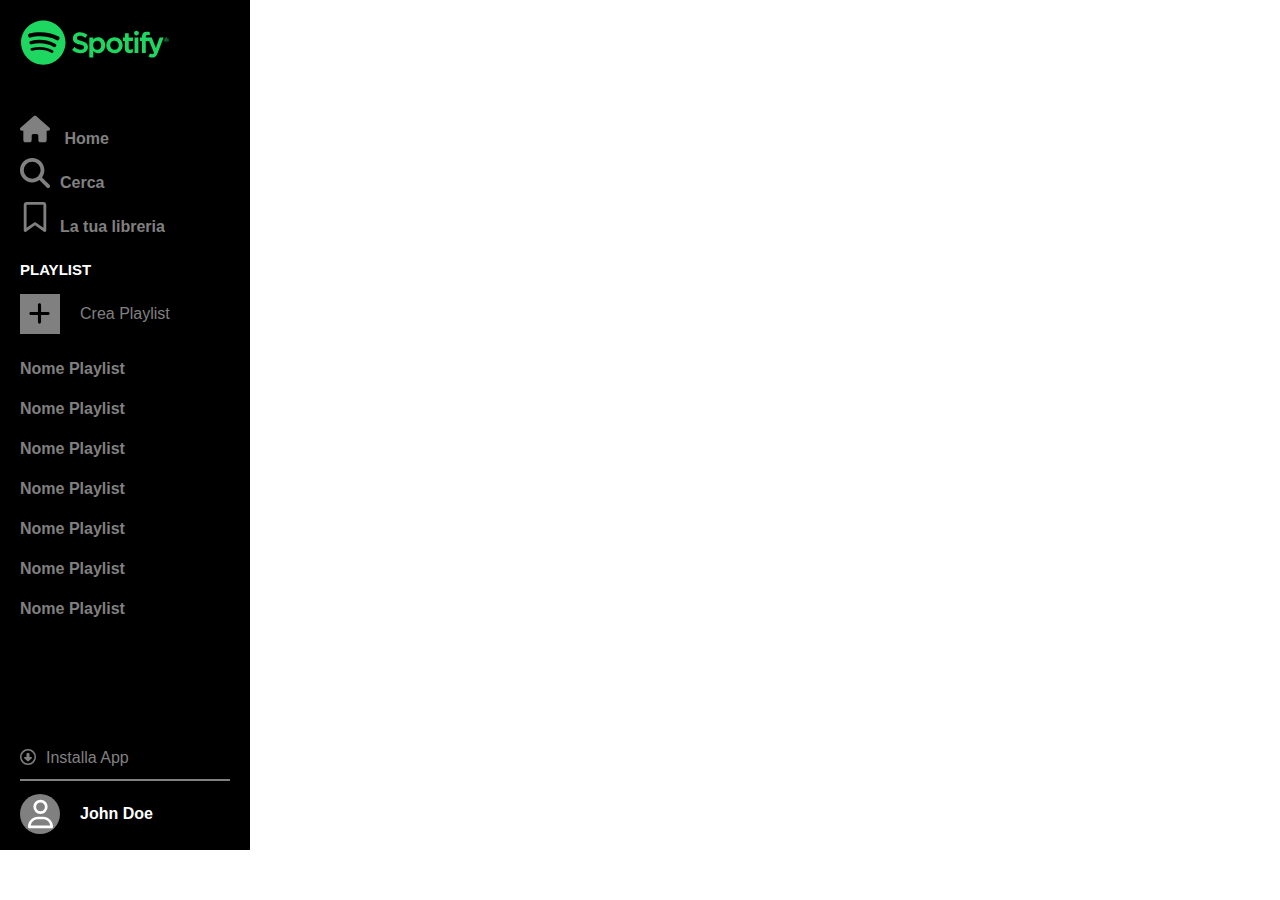
==== index.html @ e4f733c0 "Intro Exercise - Aside complete" ====
<!DOCTYPE html>
<html lang="en">
<head>
    <meta charset="UTF-8">
    <meta name="viewport" content="width=device-width, initial-scale=1.0">
    <link rel="stylesheet" href="style.css">
    <link rel="icon" type="image/x-icon" href="./img/favicon.ico">
    <title>Spotify</title>
</head>
<body>

    <aside class="sx-side">
        <div id="logo">
            <a href="#"><svg xmlns="http://www.w3.org/2000/svg" viewBox="0 0 1134 340" class="spotify-logo--text"><title>Spotify</title><path fill="#1ED760" d="M8 171c0 92 76 168 168 168s168-76 168-168S268 4 176 4 8 79 8 171zm230 78c-39-24-89-30-147-17-14 2-16-18-4-20 64-15 118-8 162 19 11 7 0 24-11 18zm17-45c-45-28-114-36-167-20-17 5-23-21-7-25 61-18 136-9 188 23 14 9 0 31-14 22zM80 133c-17 6-28-23-9-30 59-18 159-15 221 22 17 9 1 37-17 27-54-32-144-35-195-19zm379 91c-17 0-33-6-47-20-1 0-1 1-1 1l-16 19c-1 1-1 2 0 3 18 16 40 24 64 24 34 0 55-19 55-47 0-24-15-37-50-46-29-7-34-12-34-22s10-16 23-16 25 5 39 15c0 0 1 1 2 1s1-1 1-1l14-20c1-1 1-1 0-2-16-13-35-20-56-20-31 0-53 19-53 46 0 29 20 38 52 46 28 6 32 12 32 22 0 11-10 17-25 17zm95-77v-13c0-1-1-2-2-2h-26c-1 0-2 1-2 2v147c0 1 1 2 2 2h26c1 0 2-1 2-2v-46c10 11 21 16 36 16 27 0 54-21 54-61s-27-60-54-60c-15 0-26 5-36 17zm30 78c-18 0-31-15-31-35s13-34 31-34 30 14 30 34-12 35-30 35zm68-34c0 34 27 60 62 60s62-27 62-61-26-60-61-60-63 27-63 61zm30-1c0-20 13-34 32-34s33 15 33 35-13 34-32 34-33-15-33-35zm140-58v-29c0-1 0-2-1-2h-26c-1 0-2 1-2 2v29h-13c-1 0-2 1-2 2v22c0 1 1 2 2 2h13v58c0 23 11 35 34 35 9 0 18-2 25-6 1 0 1-1 1-2v-21c0-1 0-2-1-2h-2c-5 3-11 4-16 4-8 0-12-4-12-12v-54h30c1 0 2-1 2-2v-22c0-1-1-2-2-2h-30zm129-3c0-11 4-15 13-15 5 0 10 0 15 2h1s1-1 1-2V93c0-1 0-2-1-2-5-2-12-3-22-3-24 0-36 14-36 39v5h-13c-1 0-2 1-2 2v22c0 1 1 2 2 2h13v89c0 1 1 2 2 2h26c1 0 1-1 1-2v-89h25l37 89c-4 9-8 11-14 11-5 0-10-1-15-4h-1l-1 1-9 19c0 1 0 3 1 3 9 5 17 7 27 7 19 0 30-9 39-33l45-116v-2c0-1-1-1-2-1h-27c-1 0-1 1-1 2l-28 78-30-78c0-1-1-2-2-2h-44v-3zm-83 3c-1 0-2 1-2 2v113c0 1 1 2 2 2h26c1 0 1-1 1-2V134c0-1 0-2-1-2h-26zm-6-33c0 10 9 19 19 19s18-9 18-19-8-18-18-18-19 8-19 18zm245 69c10 0 19-8 19-18s-9-18-19-18-18 8-18 18 8 18 18 18zm0-34c9 0 17 7 17 16s-8 16-17 16-16-7-16-16 7-16 16-16zm4 18c3-1 5-3 5-6 0-4-4-6-8-6h-8v19h4v-6h4l4 6h5zm-3-9c2 0 4 1 4 3s-2 3-4 3h-4v-6h4z"/></svg></a>
        </div>
        <div id="main-dashboard">
            <ul>
                <li>
                   <a href=""><svg xmlns="http://www.w3.org/2000/svg" height="30" width="30" viewBox="0 0 576 512"><path fill="grey" d="M575.8 255.5c0 18-15 32.1-32 32.1h-32l.7 160.2c0 2.7-.2 5.4-.5 8.1V472c0 22.1-17.9 40-40 40H456c-1.1 0-2.2 0-3.3-.1c-1.4 .1-2.8 .1-4.2 .1H416 392c-22.1 0-40-17.9-40-40V448 384c0-17.7-14.3-32-32-32H256c-17.7 0-32 14.3-32 32v64 24c0 22.1-17.9 40-40 40H160 128.1c-1.5 0-3-.1-4.5-.2c-1.2 .1-2.4 .2-3.6 .2H104c-22.1 0-40-17.9-40-40V360c0-.9 0-1.9 .1-2.8V287.6H32c-18 0-32-14-32-32.1c0-9 3-17 10-24L266.4 8c7-7 15-8 22-8s15 2 21 7L564.8 231.5c8 7 12 15 11 24z"/></svg> <span>Home</span></a> 
                </li>
                <li>
                    <a href=""><svg xmlns="http://www.w3.org/2000/svg" height="30" width="30" viewBox="0 0 512 512"><path fill="grey" d="M416 208c0 45.9-14.9 88.3-40 122.7L502.6 457.4c12.5 12.5 12.5 32.8 0 45.3s-32.8 12.5-45.3 0L330.7 376c-34.4 25.2-76.8 40-122.7 40C93.1 416 0 322.9 0 208S93.1 0 208 0S416 93.1 416 208zM208 352a144 144 0 1 0 0-288 144 144 0 1 0 0 288z"/></svg><span>Cerca</span></a>
                </li>
                <li>
                    <a href=""><svg xmlns="http://www.w3.org/2000/svg" height="30" width="30" viewBox="0 0 384 512"><path fill="grey" d="M0 48C0 21.5 21.5 0 48 0l0 48V441.4l130.1-92.9c8.3-6 19.6-6 27.9 0L336 441.4V48H48V0H336c26.5 0 48 21.5 48 48V488c0 9-5 17.2-13 21.3s-17.6 3.4-24.9-1.8L192 397.5 37.9 507.5c-7.3 5.2-16.9 5.9-24.9 1.8S0 497 0 488V48z"/></svg><span>La tua libreria</span></a>
                </li>
            </ul>

            <div id="playlist">
                <span>
                    playlist
                </span>

                <div class="flex-playlist">             
                    <div class="new-playlist">
                        <div class="svg-flex">
                            <svg xmlns="http://www.w3.org/2000/svg" height="25" width="25" viewBox="0 0 448 512"><path fill="black" d="M256 80c0-17.7-14.3-32-32-32s-32 14.3-32 32V224H48c-17.7 0-32 14.3-32 32s14.3 32 32 32H192V432c0 17.7 14.3 32 32 32s32-14.3 32-32V288H400c17.7 0 32-14.3 32-32s-14.3-32-32-32H256V80z"/></svg>
                        </div>
                    </div>
                    <div class="text-flex">
                        <span>
                            Crea Playlist
                        </span>
                    </div>
                </div>

                <div class="playlist-added">
                    <ul>
                        <li>
                            <a href="#">Nome Playlist</a>
                        </li>
                        <li>
                            <a href="#">Nome Playlist</a>
                        </li>
                        <li>
                            <a href="#">Nome Playlist</a>
                        </li>
                        <li>
                            <a href="#">Nome Playlist</a>
                        </li>
                        <li>
                            <a href="#">Nome Playlist</a>
                        </li>
                        <li>
                            <a href="#">Nome Playlist</a>
                        </li>
                        <li>
                            <a href="#">Nome Playlist</a>
                        </li>
                    </ul>
                </div>
            </div>

            <div class="download-app">
                <div class="container-download">
                        <div class="svg-flex">
                         <svg xmlns="http://www.w3.org/2000/svg" height="16" width="16" viewBox="0 0 512 512"><path fill="grey" d="M256 464a208 208 0 1 1 0-416 208 208 0 1 1 0 416zM256 0a256 256 0 1 0 0 512A256 256 0 1 0 256 0zM376.9 294.6c4.5-4.2 7.1-10.1 7.1-16.3c0-12.3-10-22.3-22.3-22.3H304V160c0-17.7-14.3-32-32-32l-32 0c-17.7 0-32 14.3-32 32v96H150.3C138 256 128 266 128 278.3c0 6.2 2.6 12.1 7.1 16.3l107.1 99.9c3.8 3.5 8.7 5.5 13.8 5.5s10.1-2 13.8-5.5l107.1-99.9z"/></svg>
                        </div>
                        <div class="text-flex">
                            <span>
                                Installa App
                            </span>
                        </div>
                </div>
            </div>

            
            <hr color="grey">
            
            <div class="container-account">
                <div class="account">
                    <div class="user">
                        <svg xmlns="http://www.w3.org/2000/svg" height="40" width="25" viewBox="0 0 448 512"><path fill="white" d="M304 128a80 80 0 1 0 -160 0 80 80 0 1 0 160 0zM96 128a128 128 0 1 1 256 0A128 128 0 1 1 96 128zM49.3 464H398.7c-8.9-63.3-63.3-112-129-112H178.3c-65.7 0-120.1 48.7-129 112zM0 482.3C0 383.8 79.8 304 178.3 304h91.4C368.2 304 448 383.8 448 482.3c0 16.4-13.3 29.7-29.7 29.7H29.7C13.3 512 0 498.7 0 482.3z"/></svg>
                    </div>
                </div>

                <div class="text-flex name-text">
                    <span>
                        John Doe
                    </span>
                </div>
            </div>
        </div>

    </aside>
    
</body>
</html>
---- style.css ----
*{
    margin: 0;
    padding: 0;
    box-sizing: border-box;
}

html{
    font-family: sans-serif;
}

aside{
    width: 250px;
    height: 850px;
    background-color: #000000;
}

#logo{
    width: 70%;
    padding: 20px;
}

#logo > a > svg{
    width: 150px;
}

#main-dashboard{
    width: 100%;
    padding: 20px;
    height: 150px;
}

#main-dashboard > ul > li {
    padding-block: 5px;
    font-weight: bold;
    list-style-type: none;
}

#main-dashboard > ul > li > a{
    text-decoration: none;
    color: grey;  
}

#main-dashboard > ul > li > a > span{
    padding: 10px;
}

#playlist{
    padding-block: 20px;
}

#playlist > span{
    text-transform: uppercase;
    color: #fff;
    font-size: 15px;
    font-weight: bold;
}

.new-playlist{
    width: 40px;
    height: 40px;
    margin-block: 10px;
    background-color: grey;

    position: relative;
}


.new-playlist > .svg-flex{
    position: absolute;
    top: 7px;
    left: 7px;
}


.flex-playlist{
    width: 100%;
    height: 50px;
    margin-block: 10px;
    
    display: flex;
    align-items: center;
    gap: 10px;
}

.text-flex > span{
    margin: 10px;
    color: grey;
}

.playlist-added > ul > li > a{
    color: grey;
    line-height: 40px;
    text-decoration: none;
    font-weight: bold;
}

.playlist-added > ul > li{
    list-style-type: none;
}

.download-app{
    position: relative;
}

.download-app{
    height: 130px;
}

.container-download{
   display: flex;
    position: absolute;
    bottom: 0;
    padding-block: 10px;
}

.account{
    width: 40px;
    height: 40px;
    background-color: grey;
    border-radius: 50%;
    margin-top: 20px;
    
    position: relative;
    bottom: 10px;
}

.user{
    position: absolute;
    left: 8px;
}

.container-account{
    width: 100%;
    height: 60%;
    display: flex;
    align-items: center;
    gap: 10px;
}

.name-text > span{
    color: #fff;
    font-weight: bold;
}
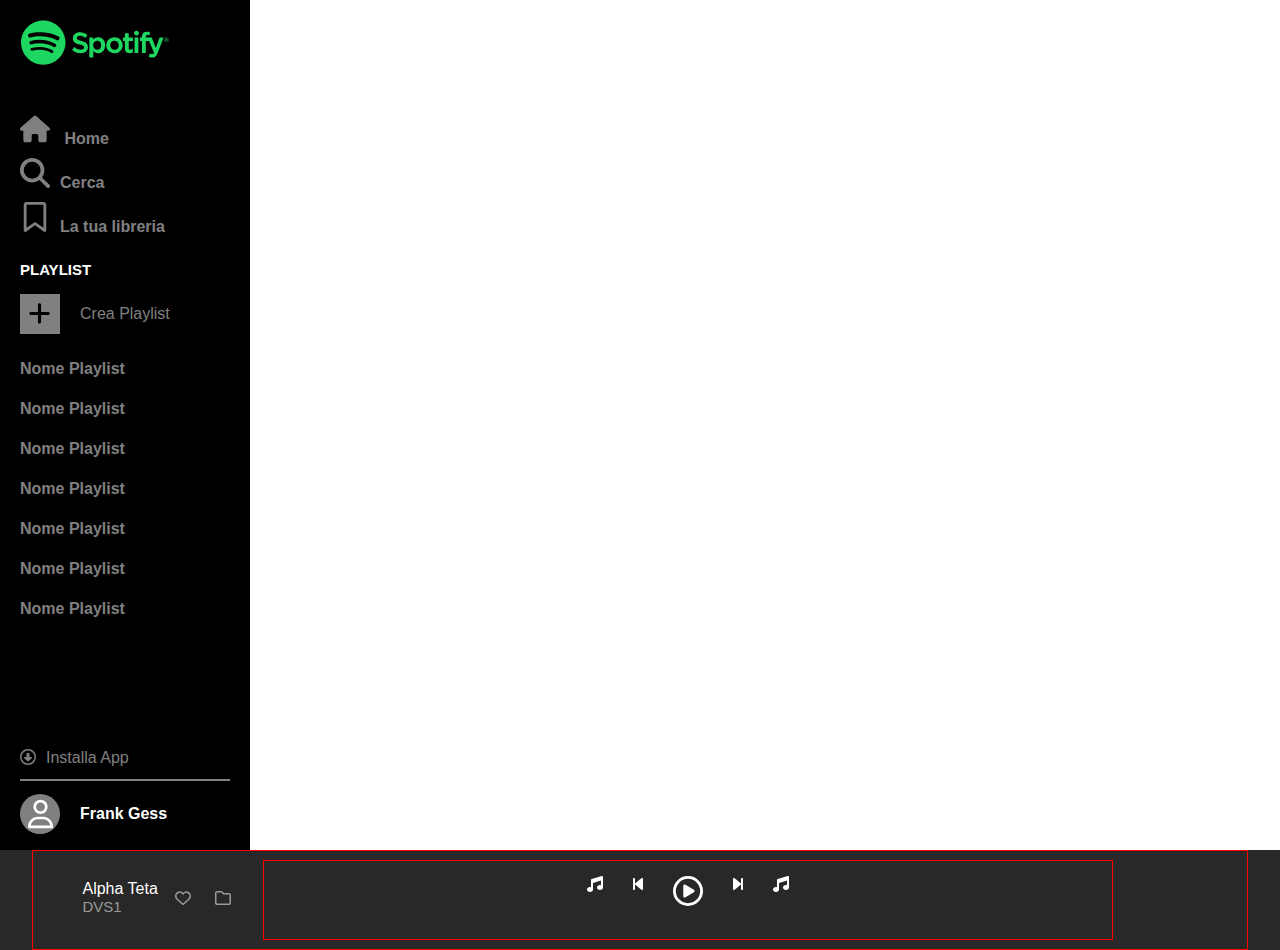
==== commit 023d67e2: "footer structure" ====
--- a/index.html
+++ b/index.html
@@ -96,13 +96,65 @@
 
                 <div class="text-flex name-text">
                     <span>
-                        John Doe
+                        Frank Gess
                     </span>
                 </div>
             </div>
         </div>
+    </aside>
 
-    </aside>
+    <div class="container-footer">
+        <div id="fix-footer">
+            <div class="container-song">
+                <div class="pic-song">
+                    <figure>
+                        <img src="./img/perc-album.jpg" alt="">
+                    </figure>
+                </div>
+                <div class="name-song">
+                    <span>
+                        Alpha Teta
+                    </span>
+                    <span>
+                        DVS1
+                    </span>
+                </div>
+            </div>
+
+            <div class="container-icon">
+                <div id="first-icon">
+                    <svg xmlns="http://www.w3.org/2000/svg" height="16" width="16" viewBox="0 0 512 512"><path fill="rgb(154, 154, 154)" d="M225.8 468.2l-2.5-2.3L48.1 303.2C17.4 274.7 0 234.7 0 192.8v-3.3c0-70.4 50-130.8 119.2-144C158.6 37.9 198.9 47 231 69.6c9 6.4 17.4 13.8 25 22.3c4.2-4.8 8.7-9.2 13.5-13.3c3.7-3.2 7.5-6.2 11.5-9c0 0 0 0 0 0C313.1 47 353.4 37.9 392.8 45.4C462 58.6 512 119.1 512 189.5v3.3c0 41.9-17.4 81.9-48.1 110.4L288.7 465.9l-2.5 2.3c-8.2 7.6-19 11.9-30.2 11.9s-22-4.2-30.2-11.9zM239.1 145c-.4-.3-.7-.7-1-1.1l-17.8-20c0 0-.1-.1-.1-.1c0 0 0 0 0 0c-23.1-25.9-58-37.7-92-31.2C81.6 101.5 48 142.1 48 189.5v3.3c0 28.5 11.9 55.8 32.8 75.2L256 430.7 431.2 268c20.9-19.4 32.8-46.7 32.8-75.2v-3.3c0-47.3-33.6-88-80.1-96.9c-34-6.5-69 5.4-92 31.2c0 0 0 0-.1 .1s0 0-.1 .1l-17.8 20c-.3 .4-.7 .7-1 1.1c-4.5 4.5-10.6 7-16.9 7s-12.4-2.5-16.9-7z"/></svg>
+                </div>
+                <div id="second-icon">
+                    <svg xmlns="http://www.w3.org/2000/svg" height="16" width="16" viewBox="0 0 512 512"><path fill="rgb(154, 154, 154)" d="M0 96C0 60.7 28.7 32 64 32H196.1c19.1 0 37.4 7.6 50.9 21.1L289.9 96H448c35.3 0 64 28.7 64 64V416c0 35.3-28.7 64-64 64H64c-35.3 0-64-28.7-64-64V96zM64 80c-8.8 0-16 7.2-16 16V416c0 8.8 7.2 16 16 16H448c8.8 0 16-7.2 16-16V160c0-8.8-7.2-16-16-16H286.6c-10.6 0-20.8-4.2-28.3-11.7L213.1 87c-4.5-4.5-10.6-7-17-7H64z"/></svg>
+                </div>
+            </div>
+            <div id="icon-play">
+                <div id="font-icon">
+                    <div class="icon">
+                        <svg xmlns="http://www.w3.org/2000/svg" height="16" width="16" viewBox="0 0 512 512"><path fill="white" d="M499.1 6.3c8.1 6 12.9 15.6 12.9 25.7v72V368c0 44.2-43 80-96 80s-96-35.8-96-80s43-80 96-80c11.2 0 22 1.6 32 4.6V147L192 223.8V432c0 44.2-43 80-96 80s-96-35.8-96-80s43-80 96-80c11.2 0 22 1.6 32 4.6V200 128c0-14.1 9.3-26.6 22.8-30.7l320-96c9.7-2.9 20.2-1.1 28.3 5z"/></svg>
+                    </div>
+                    <div class="icon">
+                        <svg xmlns="http://www.w3.org/2000/svg" height="16" width="10" viewBox="0 0 320 512"><path fill="white" d="M267.5 440.6c9.5 7.9 22.8 9.7 34.1 4.4s18.4-16.6 18.4-29V96c0-12.4-7.2-23.7-18.4-29s-24.5-3.6-34.1 4.4l-192 160L64 241V96c0-17.7-14.3-32-32-32S0 78.3 0 96V416c0 17.7 14.3 32 32 32s32-14.3 32-32V271l11.5 9.6 192 160z"/></svg>
+                    </div>
+                    <div class="icon">
+                        <svg xmlns="http://www.w3.org/2000/svg" height="30" width="30" viewBox="0 0 512 512"><path fill="white" d="M464 256A208 208 0 1 0 48 256a208 208 0 1 0 416 0zM0 256a256 256 0 1 1 512 0A256 256 0 1 1 0 256zM188.3 147.1c7.6-4.2 16.8-4.1 24.3 .5l144 88c7.1 4.4 11.5 12.1 11.5 20.5s-4.4 16.1-11.5 20.5l-144 88c-7.4 4.5-16.7 4.7-24.3 .5s-12.3-12.2-12.3-20.9V168c0-8.7 4.7-16.7 12.3-20.9z"/></svg>                    </div>
+                    <div class="icon">
+                        <svg xmlns="http://www.w3.org/2000/svg" height="16" width="10" viewBox="0 0 320 512"><path fill="white" d="M52.5 440.6c-9.5 7.9-22.8 9.7-34.1 4.4S0 428.4 0 416V96C0 83.6 7.2 72.3 18.4 67s24.5-3.6 34.1 4.4l192 160L256 241V96c0-17.7 14.3-32 32-32s32 14.3 32 32V416c0 17.7-14.3 32-32 32s-32-14.3-32-32V271l-11.5 9.6-192 160z"/></svg>
+                    </div>
+                    <div class="icon">
+                        <svg xmlns="http://www.w3.org/2000/svg" height="16" width="16" viewBox="0 0 512 512"><path fill="white" d="M499.1 6.3c8.1 6 12.9 15.6 12.9 25.7v72V368c0 44.2-43 80-96 80s-96-35.8-96-80s43-80 96-80c11.2 0 22 1.6 32 4.6V147L192 223.8V432c0 44.2-43 80-96 80s-96-35.8-96-80s43-80 96-80c11.2 0 22 1.6 32 4.6V200 128c0-14.1 9.3-26.6 22.8-30.7l320-96c9.7-2.9 20.2-1.1 28.3 5z"/></svg>
+                    </div>
+                </div>
+                <div>
+
+
+                </div>
+            </div>
+
+        </div>
+
+    </div>
     
 </body>
 </html>--- a/style.css
+++ b/style.css
@@ -140,4 +140,77 @@
 .name-text > span{
     color: #fff;
     font-weight: bold;
-}+}
+
+.container-footer{
+    width: 100%;
+    height: 100px;
+    
+    background-color: #282828;
+}
+
+#fix-footer{
+    width: 95%;
+    height: 100%;
+    margin: 0 auto;
+
+    align-items: center;
+    display: flex;
+    border: 1px solid red;
+}
+
+#fix-footer .container-song {
+    width: 130px;
+    height: 50px;
+    margin-block: 30px;
+    display: flex;
+}
+
+#fix-footer .container-song > .pic-song{
+    width: 70px;   
+}
+
+#fix-footer .container-song > .pic-song img{
+    width: 100%;
+}
+
+#fix-footer .container-song .name-song{
+    padding: 5px;
+}
+
+#fix-footer .container-song .name-song > span{
+    color: white;
+}
+
+#fix-footer .container-song .name-song > span:last-child{
+    color: rgb(154, 154, 154);
+    font-size: 15px;
+}
+
+.container-icon{
+    width: 100px;
+    height: 50px;
+    
+    display: flex;
+}
+
+.container-icon #first-icon,
+.container-icon #second-icon{
+    width: 40%;
+    text-align: center;
+    padding-block: 15px;
+}
+
+#icon-play{
+    width: 70%;
+    height: 80px;
+    border: 1px solid red;
+}
+
+
+#icon-play #font-icon{
+    display: flex;
+    gap: 30px;
+    justify-content: center;
+    margin-block: 15px;
+}
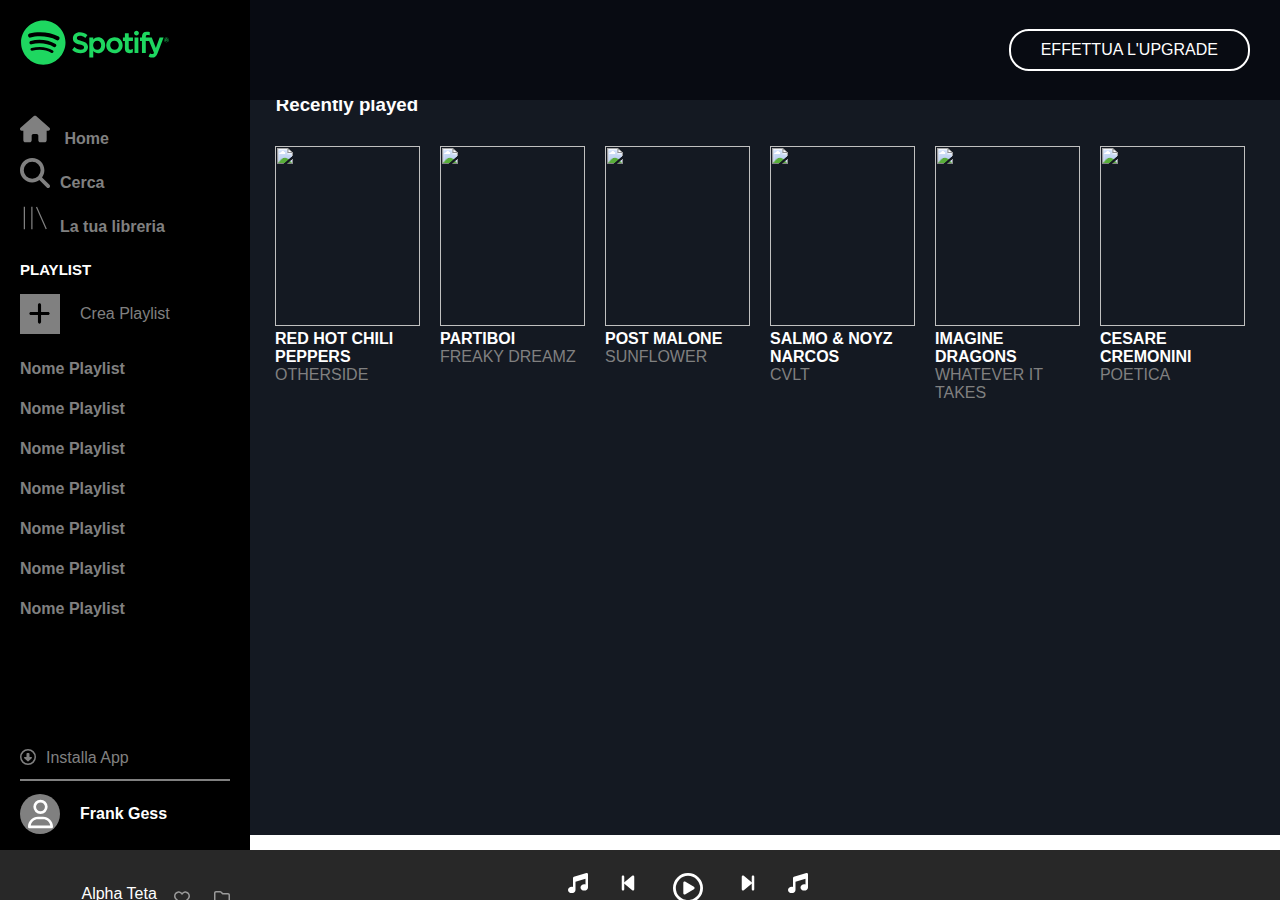
==== commit 6c4cce19: "added album" ====
--- a/index.html
+++ b/index.html
@@ -8,7 +8,7 @@
     <title>Spotify</title>
 </head>
 <body>
-
+    <div id="web-app">
     <aside class="sx-side">
         <div id="logo">
             <a href="#"><svg xmlns="http://www.w3.org/2000/svg" viewBox="0 0 1134 340" class="spotify-logo--text"><title>Spotify</title><path fill="#1ED760" d="M8 171c0 92 76 168 168 168s168-76 168-168S268 4 176 4 8 79 8 171zm230 78c-39-24-89-30-147-17-14 2-16-18-4-20 64-15 118-8 162 19 11 7 0 24-11 18zm17-45c-45-28-114-36-167-20-17 5-23-21-7-25 61-18 136-9 188 23 14 9 0 31-14 22zM80 133c-17 6-28-23-9-30 59-18 159-15 221 22 17 9 1 37-17 27-54-32-144-35-195-19zm379 91c-17 0-33-6-47-20-1 0-1 1-1 1l-16 19c-1 1-1 2 0 3 18 16 40 24 64 24 34 0 55-19 55-47 0-24-15-37-50-46-29-7-34-12-34-22s10-16 23-16 25 5 39 15c0 0 1 1 2 1s1-1 1-1l14-20c1-1 1-1 0-2-16-13-35-20-56-20-31 0-53 19-53 46 0 29 20 38 52 46 28 6 32 12 32 22 0 11-10 17-25 17zm95-77v-13c0-1-1-2-2-2h-26c-1 0-2 1-2 2v147c0 1 1 2 2 2h26c1 0 2-1 2-2v-46c10 11 21 16 36 16 27 0 54-21 54-61s-27-60-54-60c-15 0-26 5-36 17zm30 78c-18 0-31-15-31-35s13-34 31-34 30 14 30 34-12 35-30 35zm68-34c0 34 27 60 62 60s62-27 62-61-26-60-61-60-63 27-63 61zm30-1c0-20 13-34 32-34s33 15 33 35-13 34-32 34-33-15-33-35zm140-58v-29c0-1 0-2-1-2h-26c-1 0-2 1-2 2v29h-13c-1 0-2 1-2 2v22c0 1 1 2 2 2h13v58c0 23 11 35 34 35 9 0 18-2 25-6 1 0 1-1 1-2v-21c0-1 0-2-1-2h-2c-5 3-11 4-16 4-8 0-12-4-12-12v-54h30c1 0 2-1 2-2v-22c0-1-1-2-2-2h-30zm129-3c0-11 4-15 13-15 5 0 10 0 15 2h1s1-1 1-2V93c0-1 0-2-1-2-5-2-12-3-22-3-24 0-36 14-36 39v5h-13c-1 0-2 1-2 2v22c0 1 1 2 2 2h13v89c0 1 1 2 2 2h26c1 0 1-1 1-2v-89h25l37 89c-4 9-8 11-14 11-5 0-10-1-15-4h-1l-1 1-9 19c0 1 0 3 1 3 9 5 17 7 27 7 19 0 30-9 39-33l45-116v-2c0-1-1-1-2-1h-27c-1 0-1 1-1 2l-28 78-30-78c0-1-1-2-2-2h-44v-3zm-83 3c-1 0-2 1-2 2v113c0 1 1 2 2 2h26c1 0 1-1 1-2V134c0-1 0-2-1-2h-26zm-6-33c0 10 9 19 19 19s18-9 18-19-8-18-18-18-19 8-19 18zm245 69c10 0 19-8 19-18s-9-18-19-18-18 8-18 18 8 18 18 18zm0-34c9 0 17 7 17 16s-8 16-17 16-16-7-16-16 7-16 16-16zm4 18c3-1 5-3 5-6 0-4-4-6-8-6h-8v19h4v-6h4l4 6h5zm-3-9c2 0 4 1 4 3s-2 3-4 3h-4v-6h4z"/></svg></a>
@@ -22,7 +22,7 @@
                     <a href=""><svg xmlns="http://www.w3.org/2000/svg" height="30" width="30" viewBox="0 0 512 512"><path fill="grey" d="M416 208c0 45.9-14.9 88.3-40 122.7L502.6 457.4c12.5 12.5 12.5 32.8 0 45.3s-32.8 12.5-45.3 0L330.7 376c-34.4 25.2-76.8 40-122.7 40C93.1 416 0 322.9 0 208S93.1 0 208 0S416 93.1 416 208zM208 352a144 144 0 1 0 0-288 144 144 0 1 0 0 288z"/></svg><span>Cerca</span></a>
                 </li>
                 <li>
-                    <a href=""><svg xmlns="http://www.w3.org/2000/svg" height="30" width="30" viewBox="0 0 384 512"><path fill="grey" d="M0 48C0 21.5 21.5 0 48 0l0 48V441.4l130.1-92.9c8.3-6 19.6-6 27.9 0L336 441.4V48H48V0H336c26.5 0 48 21.5 48 48V488c0 9-5 17.2-13 21.3s-17.6 3.4-24.9-1.8L192 397.5 37.9 507.5c-7.3 5.2-16.9 5.9-24.9 1.8S0 497 0 488V48z"/></svg><span>La tua libreria</span></a>
+                    <a href=""><svg viewBox="0 0 512 512" xmlns="http://www.w3.org/2000/svg" height="30" width="30"><path d="M291.301 81.778l166.349 373.587-19.301 8.635-166.349-373.587zM64 463.746v-384h21.334v384h-21.334zM192 463.746v-384h21.334v384h-21.334z" fill="grey"/></svg><span>La tua libreria</span></a>
                 </li>
             </ul>
 
@@ -70,6 +70,7 @@
                     </ul>
                 </div>
             </div>
+
 
             <div class="download-app">
                 <div class="container-download">
@@ -103,6 +104,130 @@
         </div>
     </aside>
 
+    
+    <div class="container-main">
+        <div id="container-nav">
+            <div class="navbar">         
+                <div class="choose-page">
+                    <a href="#">in evidenza</a>
+                </div>
+                <div class="choose-page">
+                    <a href="#">podcast</a>
+                </div>
+                <div class="choose-page">
+                    <a href="#">classifiche</a>
+                </div>
+                <div class="choose-page">
+                    <a href="#">generi e mood</a>
+                </div>
+                <div class="choose-page">
+                    <a href="#">nuove uscite</a>
+                </div>
+                <div class="choose-page">
+                    <a href="#">scopri</a>
+                </div>
+            </div>
+        </div>
+
+        <div id="container-album">
+            <div class="title-container">
+                <h3>
+                    Recently played
+                </h3>
+            </div>
+
+            <div class="container-text-img">
+            <div class="flex-album">
+                <div class="card">
+                    <figure>
+                        <img src="./img/red-hot.jpg" alt="">
+                    </figure>
+                    <div class="text-img">
+                        <h4>
+                            red hot chili peppers
+                        </h4>
+
+                        <span>otherside</span>
+                    </div>
+                </div>
+                <div class="card">
+                    <figure>
+                        <img src="./img/partiboi.jpg" alt="">
+                    </figure>
+                    <div class="text-img">
+                        <h4>
+                            partiboi
+                        </h4>
+
+                        <span>freaky dreamz</span>
+                    </div>
+                </div>
+                <div class="card">
+                    <figure>
+                        <img src="./img/post-malone.jpg" alt="">
+                    </figure>
+                    <div class="text-img">
+                        <h4>
+                            post malone
+                        </h4>
+
+                        <span>sunflower</span>
+                    </div>
+                </div>
+                <div class="card">
+                    <figure>
+                        <img src="./img/cvlt.jpg" alt="">
+                    </figure>
+                    <div class="text-img">
+                        <h4>
+                            salmo & noyz narcos
+                        </h4>
+
+                        <span>cvlt</span>
+                    </div>
+                </div>
+                <div class="card">
+                    <figure>
+                        <img src="./img/imagine-dragons.jpg" alt="">
+                    </figure>
+                    <div class="text-img">
+                        <h4>
+                            imagine dragons
+                        </h4>
+
+                        <span>whatever it takes</span>
+                    </div>
+                </div>
+                <div class="card">
+                    <figure>
+                        <img src="./img/poetica.jpg" alt="">
+                    </figure>
+                    <div class="text-img">
+                        <h4>
+                            cesare cremonini
+                        </h4>
+
+                        <span>poetica</span>
+                    </div>
+                </div>
+            </div>
+        </div>
+        </div>
+
+
+
+
+    </div>
+    
+    <div id="header-upgrade">
+        <div class="flex-upgrade">            
+                <div class="btn-upgrade">
+                    <a href="#">EFFETTUA L'UPGRADE</a>
+                </div>        
+        </div>
+    </div>
+
+
     <div class="container-footer">
         <div id="fix-footer">
             <div class="container-song">
@@ -123,38 +248,48 @@
 
             <div class="container-icon">
                 <div id="first-icon">
-                    <svg xmlns="http://www.w3.org/2000/svg" height="16" width="16" viewBox="0 0 512 512"><path fill="rgb(154, 154, 154)" d="M225.8 468.2l-2.5-2.3L48.1 303.2C17.4 274.7 0 234.7 0 192.8v-3.3c0-70.4 50-130.8 119.2-144C158.6 37.9 198.9 47 231 69.6c9 6.4 17.4 13.8 25 22.3c4.2-4.8 8.7-9.2 13.5-13.3c3.7-3.2 7.5-6.2 11.5-9c0 0 0 0 0 0C313.1 47 353.4 37.9 392.8 45.4C462 58.6 512 119.1 512 189.5v3.3c0 41.9-17.4 81.9-48.1 110.4L288.7 465.9l-2.5 2.3c-8.2 7.6-19 11.9-30.2 11.9s-22-4.2-30.2-11.9zM239.1 145c-.4-.3-.7-.7-1-1.1l-17.8-20c0 0-.1-.1-.1-.1c0 0 0 0 0 0c-23.1-25.9-58-37.7-92-31.2C81.6 101.5 48 142.1 48 189.5v3.3c0 28.5 11.9 55.8 32.8 75.2L256 430.7 431.2 268c20.9-19.4 32.8-46.7 32.8-75.2v-3.3c0-47.3-33.6-88-80.1-96.9c-34-6.5-69 5.4-92 31.2c0 0 0 0-.1 .1s0 0-.1 .1l-17.8 20c-.3 .4-.7 .7-1 1.1c-4.5 4.5-10.6 7-16.9 7s-12.4-2.5-16.9-7z"/></svg>
+                    <a href=""><svg xmlns="http://www.w3.org/2000/svg" height="16" width="16" viewBox="0 0 512 512"><path fill="rgb(154, 154, 154)" d="M225.8 468.2l-2.5-2.3L48.1 303.2C17.4 274.7 0 234.7 0 192.8v-3.3c0-70.4 50-130.8 119.2-144C158.6 37.9 198.9 47 231 69.6c9 6.4 17.4 13.8 25 22.3c4.2-4.8 8.7-9.2 13.5-13.3c3.7-3.2 7.5-6.2 11.5-9c0 0 0 0 0 0C313.1 47 353.4 37.9 392.8 45.4C462 58.6 512 119.1 512 189.5v3.3c0 41.9-17.4 81.9-48.1 110.4L288.7 465.9l-2.5 2.3c-8.2 7.6-19 11.9-30.2 11.9s-22-4.2-30.2-11.9zM239.1 145c-.4-.3-.7-.7-1-1.1l-17.8-20c0 0-.1-.1-.1-.1c0 0 0 0 0 0c-23.1-25.9-58-37.7-92-31.2C81.6 101.5 48 142.1 48 189.5v3.3c0 28.5 11.9 55.8 32.8 75.2L256 430.7 431.2 268c20.9-19.4 32.8-46.7 32.8-75.2v-3.3c0-47.3-33.6-88-80.1-96.9c-34-6.5-69 5.4-92 31.2c0 0 0 0-.1 .1s0 0-.1 .1l-17.8 20c-.3 .4-.7 .7-1 1.1c-4.5 4.5-10.6 7-16.9 7s-12.4-2.5-16.9-7z"/></svg></a>
                 </div>
                 <div id="second-icon">
-                    <svg xmlns="http://www.w3.org/2000/svg" height="16" width="16" viewBox="0 0 512 512"><path fill="rgb(154, 154, 154)" d="M0 96C0 60.7 28.7 32 64 32H196.1c19.1 0 37.4 7.6 50.9 21.1L289.9 96H448c35.3 0 64 28.7 64 64V416c0 35.3-28.7 64-64 64H64c-35.3 0-64-28.7-64-64V96zM64 80c-8.8 0-16 7.2-16 16V416c0 8.8 7.2 16 16 16H448c8.8 0 16-7.2 16-16V160c0-8.8-7.2-16-16-16H286.6c-10.6 0-20.8-4.2-28.3-11.7L213.1 87c-4.5-4.5-10.6-7-17-7H64z"/></svg>
+                    <a href=""><svg xmlns="http://www.w3.org/2000/svg" height="16" width="16" viewBox="0 0 512 512"><path fill="rgb(154, 154, 154)" d="M0 96C0 60.7 28.7 32 64 32H196.1c19.1 0 37.4 7.6 50.9 21.1L289.9 96H448c35.3 0 64 28.7 64 64V416c0 35.3-28.7 64-64 64H64c-35.3 0-64-28.7-64-64V96zM64 80c-8.8 0-16 7.2-16 16V416c0 8.8 7.2 16 16 16H448c8.8 0 16-7.2 16-16V160c0-8.8-7.2-16-16-16H286.6c-10.6 0-20.8-4.2-28.3-11.7L213.1 87c-4.5-4.5-10.6-7-17-7H64z"/></svg></a>
                 </div>
             </div>
             <div id="icon-play">
                 <div id="font-icon">
                     <div class="icon">
-                        <svg xmlns="http://www.w3.org/2000/svg" height="16" width="16" viewBox="0 0 512 512"><path fill="white" d="M499.1 6.3c8.1 6 12.9 15.6 12.9 25.7v72V368c0 44.2-43 80-96 80s-96-35.8-96-80s43-80 96-80c11.2 0 22 1.6 32 4.6V147L192 223.8V432c0 44.2-43 80-96 80s-96-35.8-96-80s43-80 96-80c11.2 0 22 1.6 32 4.6V200 128c0-14.1 9.3-26.6 22.8-30.7l320-96c9.7-2.9 20.2-1.1 28.3 5z"/></svg>
-                    </div>
-                    <div class="icon">
-                        <svg xmlns="http://www.w3.org/2000/svg" height="16" width="10" viewBox="0 0 320 512"><path fill="white" d="M267.5 440.6c9.5 7.9 22.8 9.7 34.1 4.4s18.4-16.6 18.4-29V96c0-12.4-7.2-23.7-18.4-29s-24.5-3.6-34.1 4.4l-192 160L64 241V96c0-17.7-14.3-32-32-32S0 78.3 0 96V416c0 17.7 14.3 32 32 32s32-14.3 32-32V271l11.5 9.6 192 160z"/></svg>
-                    </div>
-                    <div class="icon">
-                        <svg xmlns="http://www.w3.org/2000/svg" height="30" width="30" viewBox="0 0 512 512"><path fill="white" d="M464 256A208 208 0 1 0 48 256a208 208 0 1 0 416 0zM0 256a256 256 0 1 1 512 0A256 256 0 1 1 0 256zM188.3 147.1c7.6-4.2 16.8-4.1 24.3 .5l144 88c7.1 4.4 11.5 12.1 11.5 20.5s-4.4 16.1-11.5 20.5l-144 88c-7.4 4.5-16.7 4.7-24.3 .5s-12.3-12.2-12.3-20.9V168c0-8.7 4.7-16.7 12.3-20.9z"/></svg>                    </div>
-                    <div class="icon">
-                        <svg xmlns="http://www.w3.org/2000/svg" height="16" width="10" viewBox="0 0 320 512"><path fill="white" d="M52.5 440.6c-9.5 7.9-22.8 9.7-34.1 4.4S0 428.4 0 416V96C0 83.6 7.2 72.3 18.4 67s24.5-3.6 34.1 4.4l192 160L256 241V96c0-17.7 14.3-32 32-32s32 14.3 32 32V416c0 17.7-14.3 32-32 32s-32-14.3-32-32V271l-11.5 9.6-192 160z"/></svg>
-                    </div>
-                    <div class="icon">
-                        <svg xmlns="http://www.w3.org/2000/svg" height="16" width="16" viewBox="0 0 512 512"><path fill="white" d="M499.1 6.3c8.1 6 12.9 15.6 12.9 25.7v72V368c0 44.2-43 80-96 80s-96-35.8-96-80s43-80 96-80c11.2 0 22 1.6 32 4.6V147L192 223.8V432c0 44.2-43 80-96 80s-96-35.8-96-80s43-80 96-80c11.2 0 22 1.6 32 4.6V200 128c0-14.1 9.3-26.6 22.8-30.7l320-96c9.7-2.9 20.2-1.1 28.3 5z"/></svg>
-                    </div>
-                </div>
-                <div>
-
-
+                        <a href="#"><svg xmlns="http://www.w3.org/2000/svg" height="20" width="20" viewBox="0 0 512 512"><path fill="white" d="M499.1 6.3c8.1 6 12.9 15.6 12.9 25.7v72V368c0 44.2-43 80-96 80s-96-35.8-96-80s43-80 96-80c11.2 0 22 1.6 32 4.6V147L192 223.8V432c0 44.2-43 80-96 80s-96-35.8-96-80s43-80 96-80c11.2 0 22 1.6 32 4.6V200 128c0-14.1 9.3-26.6 22.8-30.7l320-96c9.7-2.9 20.2-1.1 28.3 5z"/></svg></a>
+                    </div>
+                    <div class="icon">
+                        <a href="#"><svg xmlns="http://www.w3.org/2000/svg" height="20" width="20" viewBox="0 0 320 512"><path fill="white" d="M267.5 440.6c9.5 7.9 22.8 9.7 34.1 4.4s18.4-16.6 18.4-29V96c0-12.4-7.2-23.7-18.4-29s-24.5-3.6-34.1 4.4l-192 160L64 241V96c0-17.7-14.3-32-32-32S0 78.3 0 96V416c0 17.7 14.3 32 32 32s32-14.3 32-32V271l11.5 9.6 192 160z"/></svg></a>
+                    </div>
+                    <div class="icon circle">
+                        <a href="#"><svg xmlns="http://www.w3.org/2000/svg" height="30" width="40" viewBox="0 0 512 512"><path fill="white" d="M464 256A208 208 0 1 0 48 256a208 208 0 1 0 416 0zM0 256a256 256 0 1 1 512 0A256 256 0 1 1 0 256zM188.3 147.1c7.6-4.2 16.8-4.1 24.3 .5l144 88c7.1 4.4 11.5 12.1 11.5 20.5s-4.4 16.1-11.5 20.5l-144 88c-7.4 4.5-16.7 4.7-24.3 .5s-12.3-12.2-12.3-20.9V168c0-8.7 4.7-16.7 12.3-20.9z"/></svg></a>
+                    </div>
+                    <div class="icon">
+                        <a href="#"><svg xmlns="http://www.w3.org/2000/svg" height="20" width="20" viewBox="0 0 320 512"><path fill="white" d="M52.5 440.6c-9.5 7.9-22.8 9.7-34.1 4.4S0 428.4 0 416V96C0 83.6 7.2 72.3 18.4 67s24.5-3.6 34.1 4.4l192 160L256 241V96c0-17.7 14.3-32 32-32s32 14.3 32 32V416c0 17.7-14.3 32-32 32s-32-14.3-32-32V271l-11.5 9.6-192 160z"/></svg></a>
+                    </div>
+                    <div class="icon">
+                        <a href="#"><svg xmlns="http://www.w3.org/2000/svg" height="20" width="20" viewBox="0 0 512 512"><path fill="white" d="M499.1 6.3c8.1 6 12.9 15.6 12.9 25.7v72V368c0 44.2-43 80-96 80s-96-35.8-96-80s43-80 96-80c11.2 0 22 1.6 32 4.6V147L192 223.8V432c0 44.2-43 80-96 80s-96-35.8-96-80s43-80 96-80c11.2 0 22 1.6 32 4.6V200 128c0-14.1 9.3-26.6 22.8-30.7l320-96c9.7-2.9 20.2-1.1 28.3 5z"/></svg></a>
+                    </div>
+                </div>
+                <div class="hr-play">
+                    <div class="time">
+
+                    </div>
+                    <div class="time">
+
+                    </div>
+                    <div class="time">
+
+                    </div>
                 </div>
             </div>
 
         </div>
 
     </div>
+
     
+</div>
 </body>
 </html>--- a/style.css
+++ b/style.css
@@ -8,6 +8,13 @@
     font-family: sans-serif;
 }
 
+#web-app{
+    width: 100%;
+    height: 100vh;
+}
+
+/*main: 100% - header - footer*/
+
 aside{
     width: 250px;
     height: 850px;
@@ -38,6 +45,10 @@
 #main-dashboard > ul > li > a{
     text-decoration: none;
     color: grey;  
+}
+
+#main-dashboard > ul > li > a:hover{
+    color: white;
 }
 
 #main-dashboard > ul > li > a > span{
@@ -92,6 +103,10 @@
     line-height: 40px;
     text-decoration: none;
     font-weight: bold;
+}
+
+.playlist-added > ul > li > a:hover{
+    color: #fff;
 }
 
 .playlist-added > ul > li{
@@ -144,19 +159,17 @@
 
 .container-footer{
     width: 100%;
-    height: 100px;
+    height: 115px;
     
     background-color: #282828;
+    position: fixed;
 }
 
 #fix-footer{
     width: 95%;
-    height: 100%;
     margin: 0 auto;
-
     align-items: center;
     display: flex;
-    border: 1px solid red;
 }
 
 #fix-footer .container-song {
@@ -198,13 +211,11 @@
 .container-icon #second-icon{
     width: 40%;
     text-align: center;
-    padding-block: 15px;
+    padding-block: 10px;
 }
 
 #icon-play{
     width: 70%;
-    height: 80px;
-    border: 1px solid red;
 }
 
 
@@ -214,3 +225,148 @@
     justify-content: center;
     margin-block: 15px;
 }
+
+#icon-play #font-icon .icon .circle{
+    padding-block: 120px;
+}
+
+.hr-play{
+    width: 90%;
+    display: flex;
+    height: 30px;
+    margin: 0 auto;
+    border: 1px solid lime;
+}
+
+
+.hr-play .time{
+    flex-basis: calc( (100% / 3)  );
+    border: 1px solid red;
+}
+
+#header-upgrade{
+    width: calc( 100% - 250px );
+    height: 100px;
+    background-color: #080b12;
+
+    display: flex;
+    position: absolute;
+    top: 0;
+    right: 0;
+
+    display: flex;
+    justify-content: flex-end;
+    align-items: center;
+}
+
+#header-upgrade .flex-upgrade{
+    padding: 30px
+}
+
+#header-upgrade .flex-upgrade .btn-upgrade{
+    border: 2px solid #fff;
+    padding: 10px 30px;
+    border-radius: 20px;
+}
+
+#header-upgrade .flex-upgrade .btn-upgrade a {
+    text-decoration: none;
+    color: #fff;
+}
+
+#header-upgrade .flex-upgrade .btn-upgrade a:hover{
+    opacity: 0.5;
+}
+
+.container-main{
+    width: calc( 100% - 250px);
+    height: 751px;
+    
+
+    position: absolute;
+    right: 0;
+    bottom: 115px;
+}
+
+#container-nav{
+    width: 100%;
+    height: 50px;
+    padding: 10px;
+    background-color: #141922;
+}
+
+
+#container-nav .navbar{
+    display: flex;
+    width: 70%;
+    margin: 0 auto;
+    text-align: center;
+    padding: 15px;
+    
+}
+
+.choose-page{
+    width: calc( 100% / 6 );
+    height: 40px;
+}
+
+#container-nav .navbar .choose-page a{
+    text-transform: uppercase;
+    font-weight: bold;
+    text-decoration: none;
+    color: grey;
+}
+
+#container-nav .navbar .choose-page a:hover{
+    color: #fff;
+}
+
+#container-album{
+    width: 100%;
+    height: 100%;
+    background-color: #141922;
+}
+
+#container-album .title-container{
+    width: 95%;
+    margin: 0 auto;
+    padding-block: 10px;
+}
+
+#container-album .title-container h3{
+    color: #fff;
+}
+
+.container-text-img{
+    padding: 20px;
+    width: 100%;
+    height: 300px;
+}
+
+.flex-album{
+    
+    width: 100%;
+    height: 180px;
+    display: flex;
+    gap: 20px;
+    margin-inline: 5px;
+}
+
+.flex-album .card{
+    width: calc( 100% / 6 - 20px );
+    height: 180px;
+}
+
+.flex-album .card img{
+    width: 100%;
+    height: 180px;
+}
+
+.text-img{
+    text-transform: uppercase;
+    color: #fff;
+}
+
+.text-img span{
+    color: grey;
+}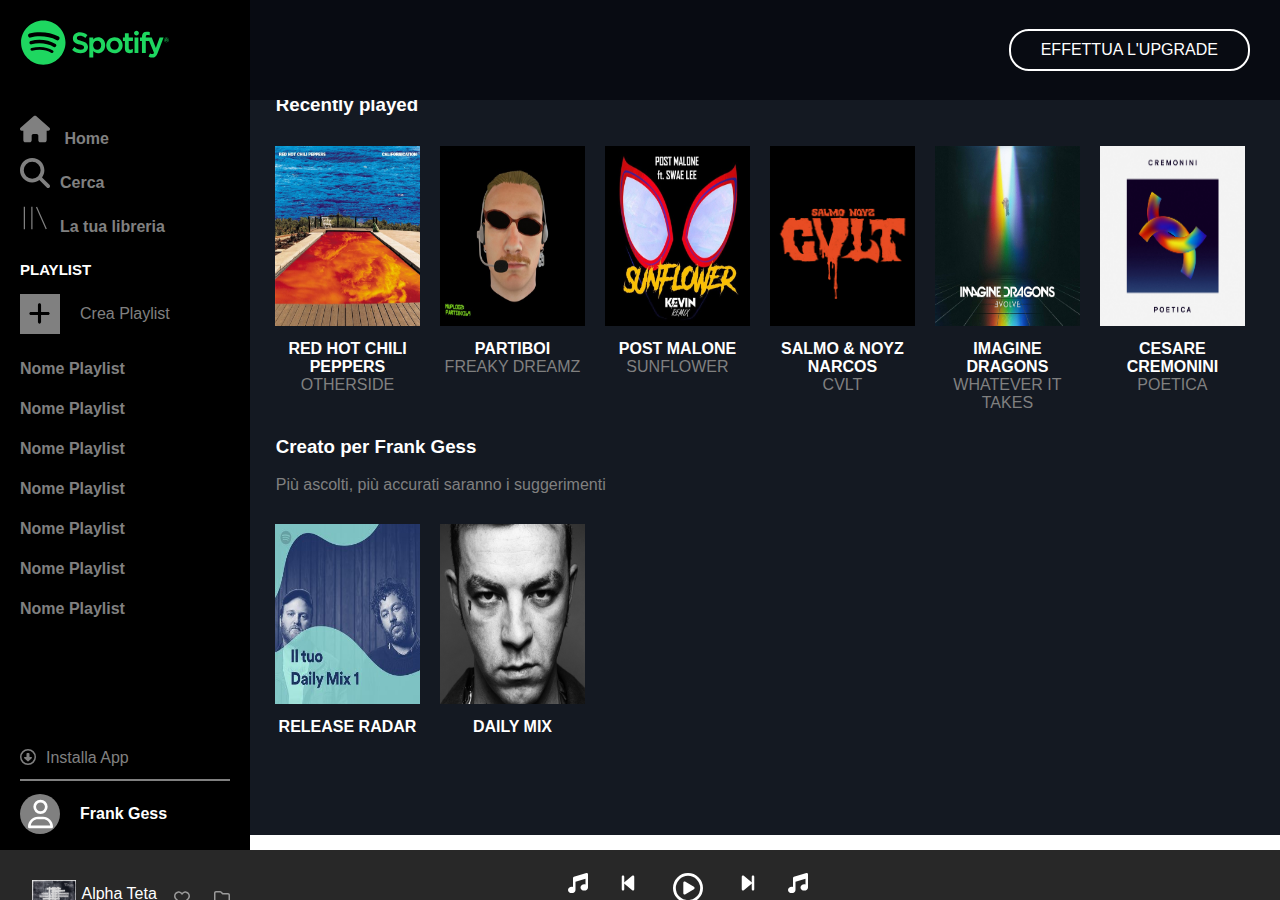
==== commit cb3a2645: "Added img" ====
--- a/index.html
+++ b/index.html
@@ -140,7 +140,7 @@
             <div class="flex-album">
                 <div class="card">
                     <figure>
-                        <img src="./img/red-hot.jpg" alt="">
+                        <a href=""><img src="./img/red-hot.jpg" alt=""></a>
                     </figure>
                     <div class="text-img">
                         <h4>
@@ -152,7 +152,7 @@
                 </div>
                 <div class="card">
                     <figure>
-                        <img src="./img/partiboi.jpg" alt="">
+                        <a href=""><img src="./img/partiboi.jpg" alt=""></a>
                     </figure>
                     <div class="text-img">
                         <h4>
@@ -164,7 +164,7 @@
                 </div>
                 <div class="card">
                     <figure>
-                        <img src="./img/post-malone.jpg" alt="">
+                        <a href=""><img src="./img/post-malone.jpg" alt=""></a>
                     </figure>
                     <div class="text-img">
                         <h4>
@@ -176,7 +176,7 @@
                 </div>
                 <div class="card">
                     <figure>
-                        <img src="./img/cvlt.jpg" alt="">
+                        <a href=""><img src="./img/cvlt.jpg" alt=""></a>
                     </figure>
                     <div class="text-img">
                         <h4>
@@ -188,7 +188,7 @@
                 </div>
                 <div class="card">
                     <figure>
-                        <img src="./img/imagine-dragons.jpg" alt="">
+                        <a href=""><img src="./img/imagine-dragons.jpg" alt=""></a>
                     </figure>
                     <div class="text-img">
                         <h4>
@@ -200,7 +200,7 @@
                 </div>
                 <div class="card">
                     <figure>
-                        <img src="./img/poetica.jpg" alt="">
+                        <a href=""><img src="./img/poetica.jpg" alt=""></a>
                     </figure>
                     <div class="text-img">
                         <h4>
@@ -212,7 +212,42 @@
                 </div>
             </div>
         </div>
-        </div>
+        <div class="container-second-title">
+            <div class="title-container">
+                <h3>
+                    Creato per Frank Gess
+                </h3>
+
+                <span><br>Più ascolti, più accurati saranno i suggerimenti</span>
+            </div>
+            <div class="container-text-img">
+                <div class="flex-album">
+                <div class="card">
+                    <figure>
+                        <a href=""><img src="./img/mixdaily.jpeg" alt=""></a>
+                    </figure>
+                    <div class="text-img">
+                    <h4>
+                        Release radar
+                    </h4>
+                </div>
+                </div>
+                <div class="card">
+                    <figure>
+                        <a href="#"><img src="./img/salmo-midnite.jpg" alt=""></a>
+                    </figure>
+                    <div class="text-img">
+                    <h4>
+                        Daily Mix
+                    </h4>
+                    </div>
+                </div>
+            </div>
+            </div>
+        </div>
+        </div>
+
+        
 
 
 
--- a/style.css
+++ b/style.css
@@ -344,7 +344,6 @@
 }
 
 .flex-album{
-    
     width: 100%;
     height: 180px;
     display: flex;
@@ -363,10 +362,22 @@
 }
 
 .text-img{
+    padding-block: 10px;
     text-transform: uppercase;
     color: #fff;
+    text-align: center;
 }
 
 .text-img span{
     color: grey;
-}+}
+
+.container-second-title{
+    width: 100%;
+    height: 70px;
+}
+
+
+.container-second-title .title-container span{
+    color: grey;
+}]
